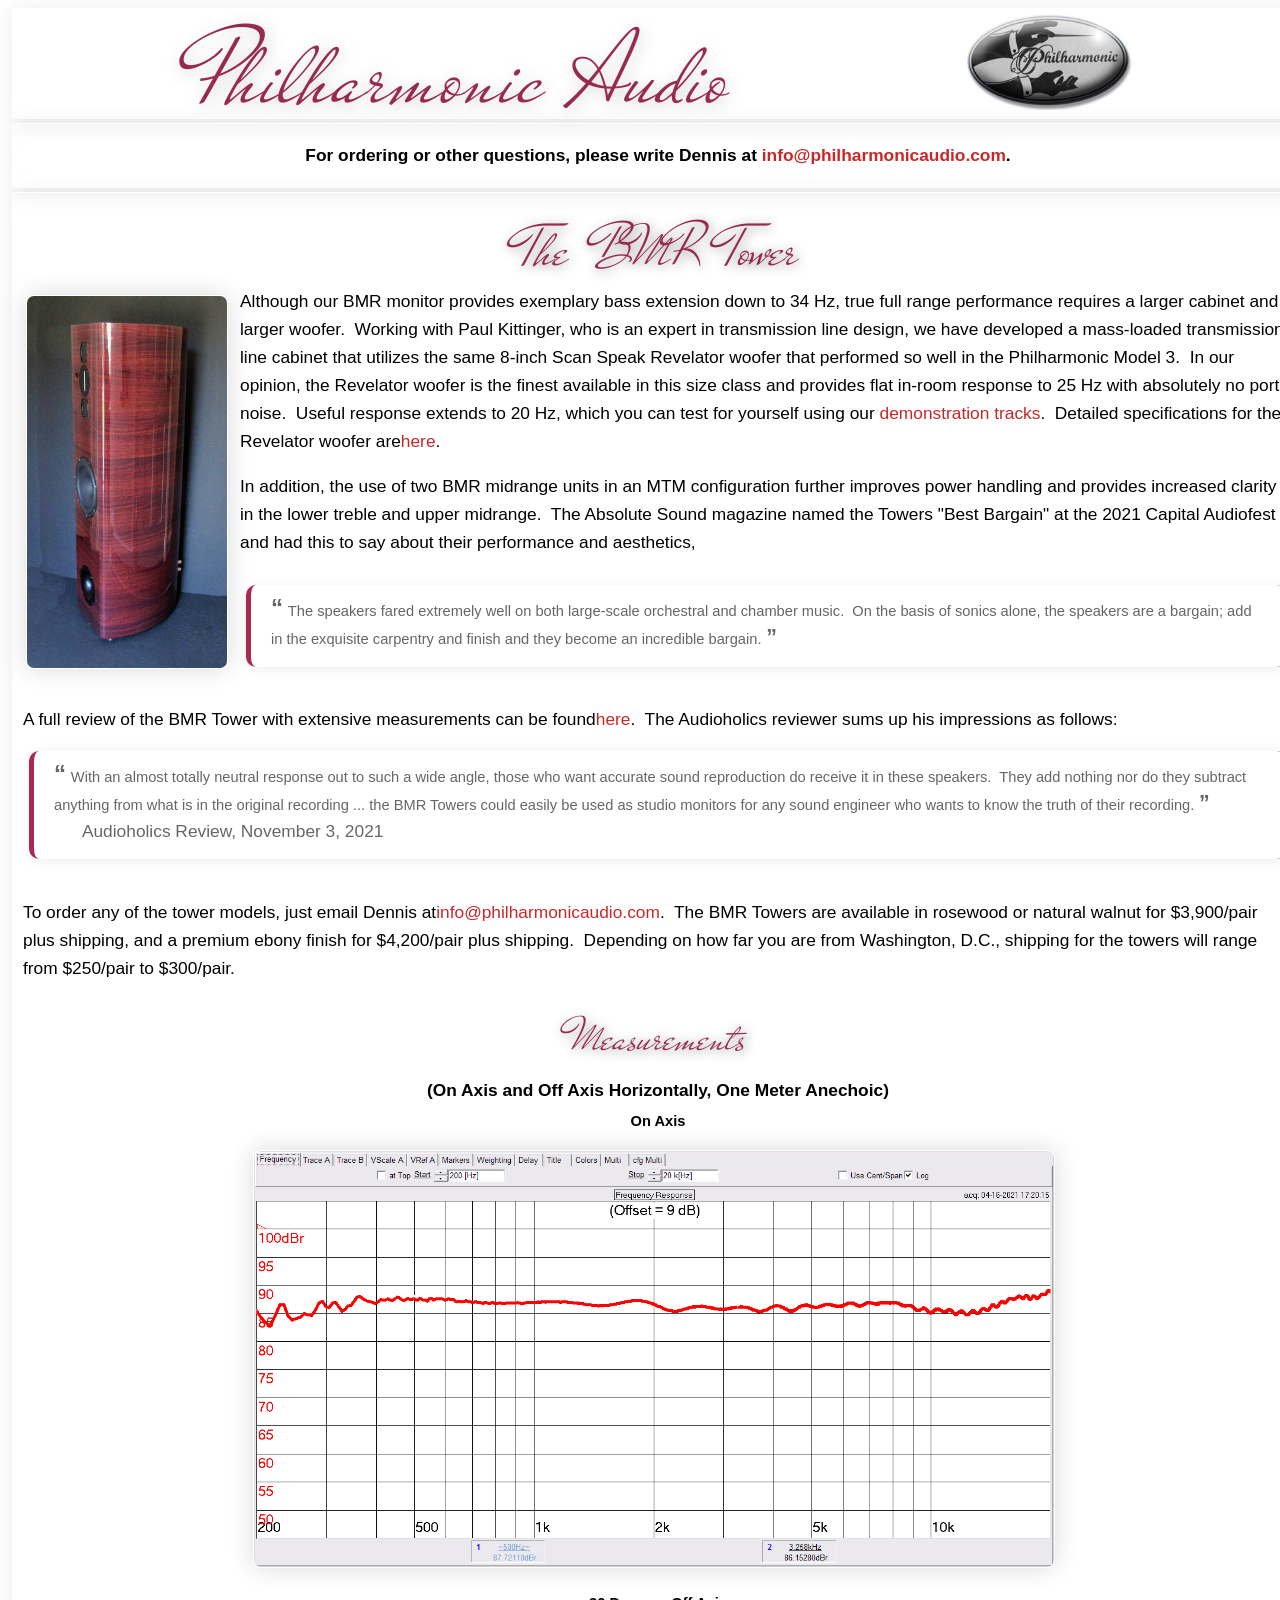
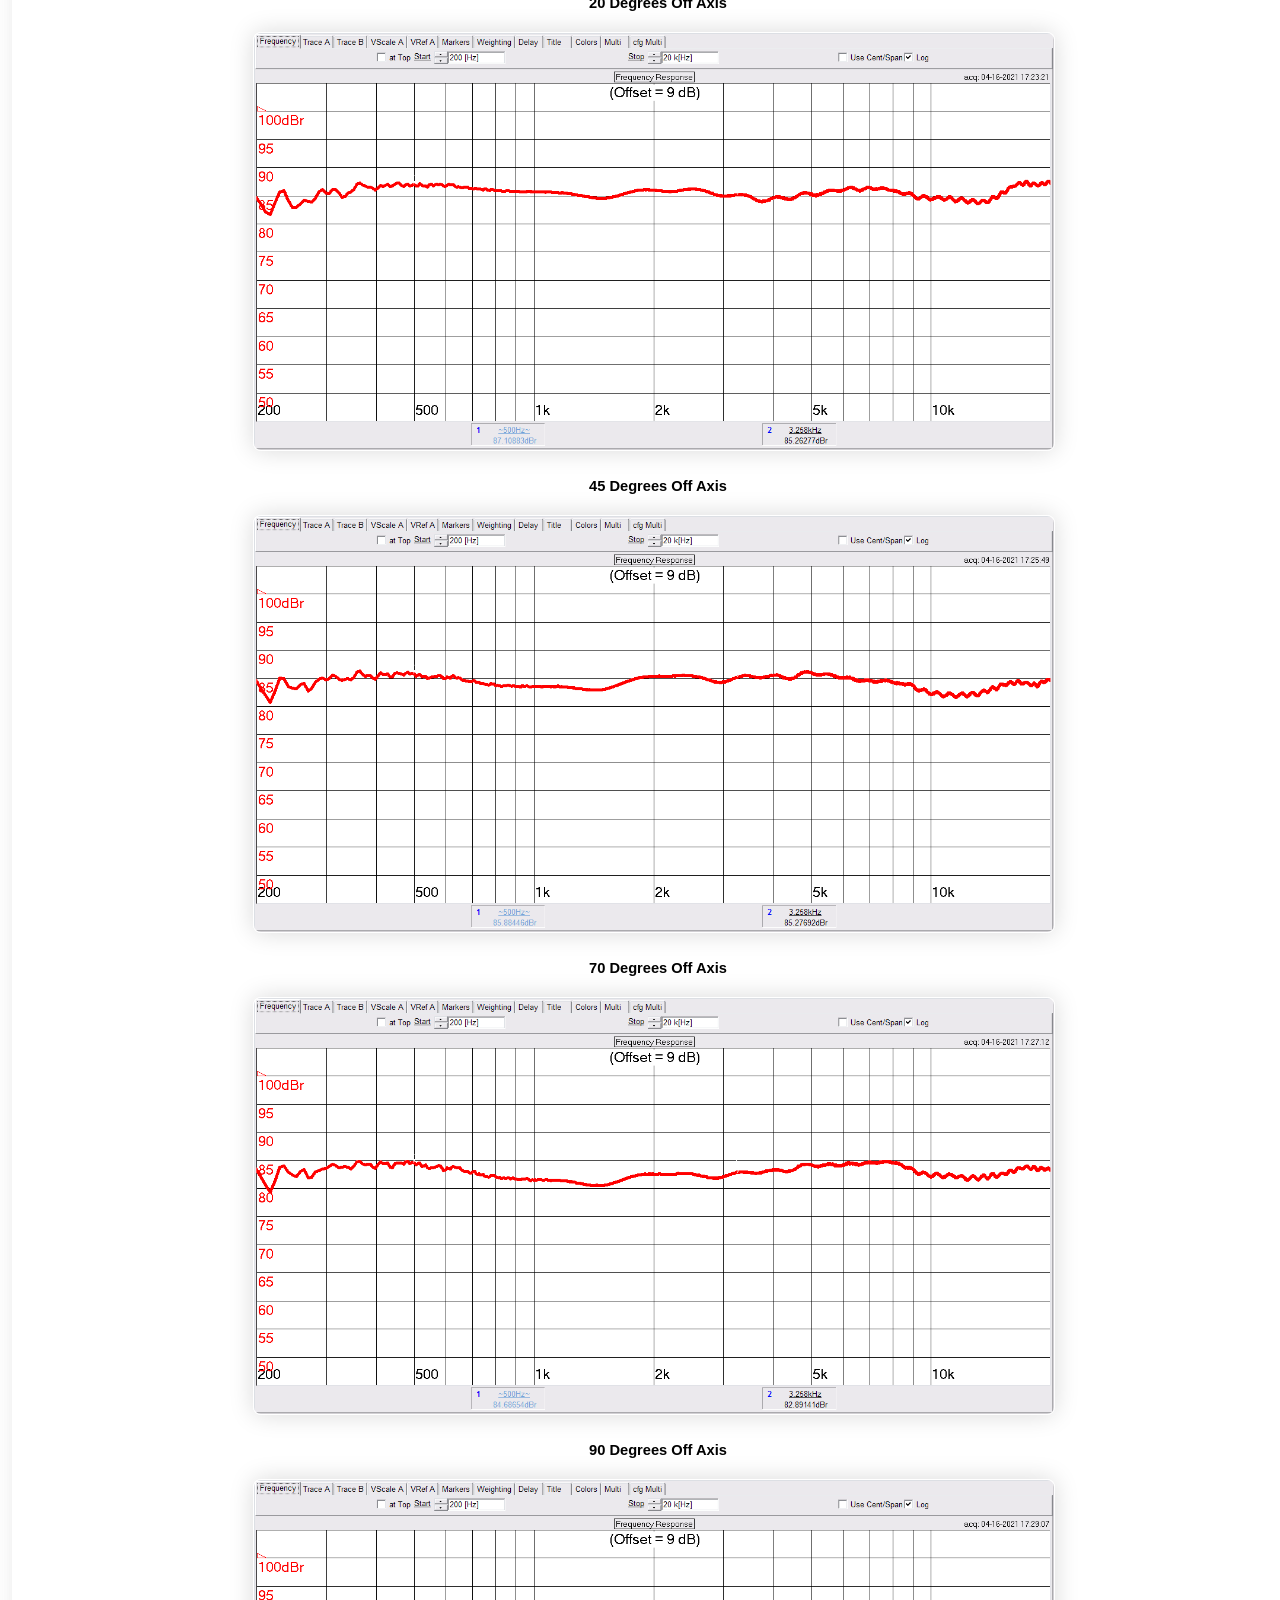
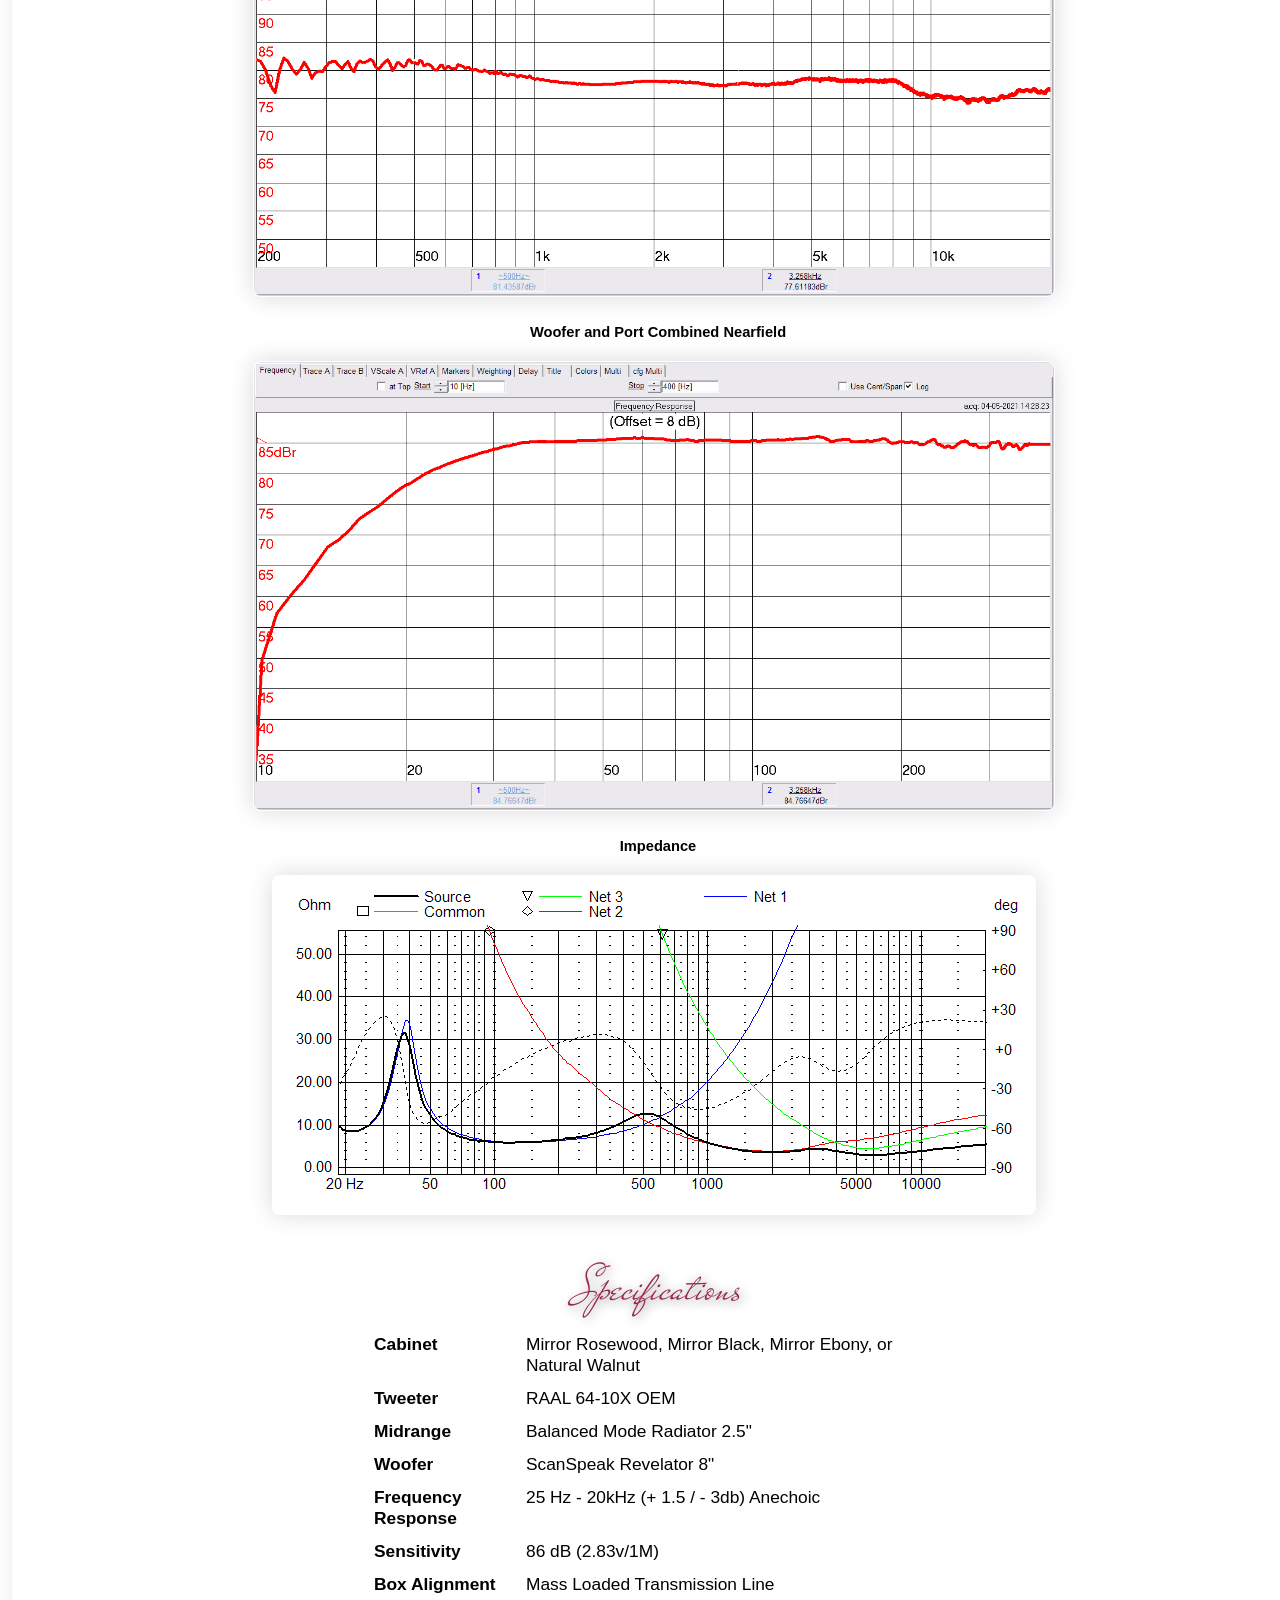
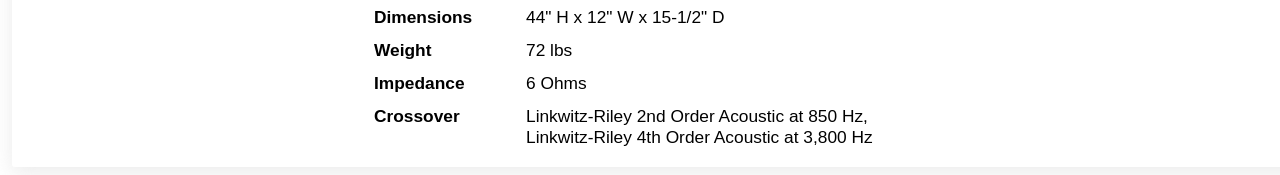
==== BMR-Tower.html @ 6891e8e4 "This is the initial file upload." ====
﻿<!doctype html>
<html>
	<head>
		<meta charset="utf-8">
			<meta name="theme-color" content="#6c89a6">
				<link rel="icon" type="image/x-icon" href="favicon.ico">
					<link href="paII.css" rel="stylesheet" type="text/css">
						<title>The BMR Tower</title>
					</head>
					<body>
						<div id="toplevel">
							<div class="control" id="banner" style="max-height:111px" onClick='(function(){window.location="index.html";})();'>
								<table style="width:100%; position:relative; z-index:-1">
									<tbody>
										<tr>
											<td>
												<h1 class="dehav">Philharmonic Audio</h1>
											</td>
											<td style="width:50px"/>
											<td>
												<img src="Collateral/insignia.jpg" alt="" width="170" height="100"/>
											</td>
											<td style="width:50px"/>
										</tr>
									</tbody>
								</table>
							</div>
							<div class="control" id="order">
								<p class="article" align="center" style="font-weight:700">For ordering or other questions, please write Dennis at <a href="mailto:info@philharmonicaudio.com" style="font-weight:700">info@philharmonicaudio.com</a>.</p>
							</div>
							<div class="control" id="main">
								<h2 class="dehav">The BMR Tower</h2>
								<p class="article">
									<img align="left" class="margin1" width="200" src="images/BMR-Tower-Rosewood-2-smaller.jpg"/>Although our BMR monitor provides exemplary bass extension down to 34 Hz, true full range performance requires a larger cabinet and a larger woofer.&nbsp; Working with Paul Kittinger, who is an expert in transmission line design, we have developed a mass-loaded transmission line cabinet that utilizes the same 8-inch Scan Speak Revelator woofer that performed so well in the Philharmonic Model 3.&nbsp; In our opinion, the Revelator woofer is the finest available in this size class and provides flat in-room response to 25 Hz with absolutely no port noise.&nbsp; Useful response extends to 20 Hz, which you can test for yourself using our&nbsp;<a href="https://drive.google.com/drive/folders/14Fd5hYrRq0GD32s-a_GsJshF5C-Fm_l6">demonstration tracks</a>.&nbsp; Detailed specifications for the Revelator woofer are<a href="https://www.madisoundspeakerstore.com/approx-8-woofers/scanspeak-22w/8851t-00-8-revelator-woofer/">here</a>.</p>
								<p class="article">In addition, the use of two BMR midrange units in an MTM configuration further improves power handling and provides increased clarity in the lower treble and upper midrange.&nbsp; The Absolute Sound magazine named the Towers "Best Bargain" at the 2021 Capital Audiofest and had this to say about their performance and aesthetics,</p>
								<table>
									<tr>
										<td>
											<div class="quotebox2" style="margin-left:5px; margin-right:5px; margin-top:10px">
												<span style="font-face:Cambria; font-weight:bold; font-size:18pt">&ldquo;</span>
												<span style="font-size:11pt;">The speakers fared extremely well on both large-scale orchestral and chamber music.&nbsp; On the basis of sonics alone, the speakers are a bargain; add in the exquisite carpentry and finish and they become an incredible bargain.</span>
												<span style="font-face:Cambria; font-weight:bold; font-size:16pt">&rdquo;</span>
											</div>
										</td>
									</tr>
									<table>
										<p class="article">
											<!-- <img align="left" class="margin1" width="200" src="images/BMR-Tower-Zebra.jpg" /> -->A full review of the BMR Tower with extensive measurements can be found<a href="https://www.audioholics.com/tower-speaker-reviews/philharmonic-bmr">here</a>.&nbsp; The Audioholics reviewer sums up his impressions as follows:</p>
										<table>
											<tr>
												<td>
													<div class="quotebox2" style="margin-left:5px; margin-right:5px; margin-top:0px">
														<span style="font-face:Cambria; font-weight:bold; font-size:18pt">&ldquo;</span>
														<span style="font-size:11pt;">With an almost totally neutral response out to such a wide angle, those who want accurate sound reproduction do receive it in these speakers.&nbsp; They add nothing nor do they subtract anything from what is in the original recording ... the BMR Towers could easily be used as studio monitors for any sound engineer who wants to know the truth of their recording.</span>
														<span style="font-face:Cambria; font-weight:bold; font-size:16pt">&rdquo;</span>
														<br>&nbsp;&nbsp;&nbsp;&nbsp;&nbsp;&nbsp;Audioholics Review, November&nbsp;3, 2021
														</div>
													</td>
												</tr>
											</table>
											<p class="article">To order any of the tower models, just email Dennis at<a href="mailto:info@philharmonicaudio.com">info@philharmonicaudio.com</a>.&nbsp; The BMR Towers are available in rosewood or natural walnut for $3,900/pair plus shipping, and a premium ebony finish for $4,200/pair plus shipping.&nbsp; Depending on how far you are from Washington, D.C., shipping for the towers will range from $250/pair to $300/pair.</p>
											<h3 class="dehav" style="margin-top:30px">Measurements</h3>
											<h5>(On Axis and Off Axis Horizontally, One Meter Anechoic)</h5>
											<h6>On Axis</h6>
											<div class="center">
												<img class="margin2" width="800" src="images/BMR Tower On Axis.png"/>
											</div>
											<h6>20 Degrees Off Axis</h6>
											<div class="center">
												<img class="margin2" width="800" src="images/BMR Tower 20 Deg Off Axis.png"/>
											</div>
											<h6>45 Degrees Off Axis</h6>
											<div class="center">
												<img class="margin2" width="800" src="images/BMR Tower 45 Deg Off Axis.png"/>
											</div>
											<h6>70 Degrees Off Axis</h6>
											<div class="center">
												<img class="margin2" width="800" src="images/BMR Tower 70 Deg Off Axis.png"/>
											</div>
											<h6>90 Degrees Off Axis</h6>
											<div class="center">
												<img class="margin2" width="800" src="images/BMR Tower 90 Deg Off Axis.png"/>
											</div>
											<h6>Woofer and Port Combined Nearfield</h6>
											<div class="center">
												<img class="margin2" width="800" src="images/BMR Tower Nearfield.png"/>
											</div>
											<h6>Impedance</h6>
											<div class="center">
												<img class="margin2" src="images/BMR Tower Impedance.png"/>
											</div>
											<h3 class="dehav" style="margin-top:30px">Specifications</h3>
											<table align="center" width="580" cellpadding="6" cellspacing="2">
												<tr>
													<td width="140">
														<b>Cabinet</b>
													</td>
													<td>Mirror Rosewood, Mirror Black, Mirror Ebony, or Natural Walnut</td>
												</tr>
												<tr>
													<td>
														<b>Tweeter</b>
													</td>
													<td>RAAL 64-10X OEM</td>
												</tr>
												<tr>
													<td>
														<b>Midrange</b>
													</td>
													<td>Balanced Mode Radiator 2.5&quot;</td>
												</tr>
												<tr>
													<td>
														<b>Woofer</b>
													</td>
													<td>ScanSpeak Revelator 8&quot;</td>
												</tr>
												<tr>
													<td>
														<b>Frequency Response</b>
													</td>
													<td>25 Hz - 20kHz (+ 1.5 / - 3db) Anechoic</td>
												</tr>
												<tr>
													<td>
														<b>Sensitivity</b>
													</td>
													<td>86 dB (2.83v/1M)</td>
												</tr>
												<tr>
													<td>
														<b>Box Alignment</b>
													</td>
													<td>Mass Loaded Transmission Line</td>
												</tr>
												<tr>
													<td>
														<b>Dimensions</b>
													</td>
													<td>44&quot; H x 12&quot; W x 15-1/2&quot; D</td>
												</tr>
												<tr>
													<td>
														<b>Weight</b>
													</td>
													<td>72 lbs</td>
												</tr>
												<tr>
													<td>
														<b>Impedance</b>
													</td>
													<td>6 Ohms</td>
												</tr>
												<tr>
													<td>
														<b>Crossover</b>
													</td>
													<td>Linkwitz-Riley 2nd Order Acoustic at 850 Hz,<br>Linkwitz-Riley 4th Order Acoustic at 3,800 Hz</td>
													</tr>
													<tr colspan="2" height="10">
														<td/>
													</tr>
												</table>
											</div>
										</div>
									</body>
								</html>
---- paII.css ----
/* Theme Name:     Philharmonious 
   Description:    Cursive Webfont + Shadow Boxes 
   Template:       paII
*/

@font-face {
  font-family: 'Mr De Haviland';
  src: url(MrDeHaviland.woff2) format('woff2'), url(MrDeHaviland.woff) format('woff'), url(MrDeHaviland.ttf) format('truetype');
}

.dehav {
  font-family: 'Mr De Haviland';
  font-style: normal;
  font-weight: 400;
  text-align: center;
  word-spacing: 10px;
}

html {
  overflow-y: scroll;
  font-feature-settings: "kern" 1;
  text-rendering: optimizeLegibility;
}

body {
  font-size: 12pt;
}

p, div, span {
	font-size: 13pt;
  font-family: Tahoma, Helvetica, sans-serif;
}

h1, h2, h3, h4, h5, h6 {
  margin: 0 0 0 0;
}

h1 {
  font-size: 78pt;
  color: #982a4f;
  text-shadow: 2px 3px 15px rgba(128, 128, 128, 0.40);
}

h2 {
  font-size: 44pt;
  color: #982a4f;
  margin-top: 20px;
  margin-bottom: -20px;
  text-shadow: 2px 2px 12px #808080;
}

h3 {
  font-size: 36pt;
  line-height: 40pt;
  text-align: center;
  color: #982a4f;
  text-shadow: 2px 2px 12px #808080;
  margin-top: 10px;
  margin-bottom: 12px;
}

h4 {
  font-size: 32pt;
  color: #982a4f;
  text-shadow: 2px 2px 12px #808080;
  margin-top: 24px;
  margin-bottom: 12px;
}

h5 {
  font-size: 13pt;
  font-weight: 700;
  color: #000000;
  text-align: center;
  line-height: 26px;
  margin-top: 12px;
}

h6 {
  font-size: 11pt;
  color: #000000;
  margin-top: 10px;
  text-align: center;
}

table {
  border: 0;
  border-collapse: collapse;
}

td {
  vertical-align: top;
}

img.margin1, img.margin2, img.margin3 {
  border: 1px solid #fff;
  border-radius: 8px;
  box-shadow: 0 0 24px 0 #DaDaDa;
}

img.margin1 {
  margin: 8px 12px 12px 3px;
}

img.margin2 {
  margin: 21px 12px 12px 3px;
}

img.margin3 {
  display: block;
  margin: 4px auto 4px auto;
}

img.margin4 {
  border: 3px solid #fff;
  border-radius: 8px;
  box-shadow: 0 0 24px 0 #DaDaDa;
}

a {
  text-decoration: none;
  color: #c82828;
  font-weight: 400;
}

a.review {
  font-weight: 700;
  border-bottom: 1px dotted #d0cbc4;
}

.control {
  margin: 4px;
  border: 1px solid #fff;
  border-radius: 3px;
  box-shadow: 2px 4px 20px 2px rgba(204, 204, 204, 0.4);
  box-sizing: border-box;
}

.reviewbox {
  min-height: 40px;
  margin: 20px 10px 15px 10px;
  border: 1px solid #fff;
  border-radius: 10px;
  box-shadow: 2px 4px 20px 2px rgba(224, 224, 224, 0.3) inset;
  padding: 10px 20px 10px 20px;
  box-sizing: border-box;
  line-height: 24px;
  min-width: 1250px;
  max-width: 1265px;
}
.productbox {
  min-height: 40px;
  margin: 20px 10px 4px 10px;
  border: 1px solid #fff;
  border-radius: 15px;
  box-shadow: 2px 4px 10px 2px rgba(240, 240, 240, 0.5) inset;
  padding:0 10px 10px 10px;
  box-sizing: border-box;
  line-height: 24px;
}
.productbox:hover {
  border: 1px solid #f0e8e4;
  opacity: 0.90;
}

.quotebox1 {
  min-height: 40px;
  margin: 20px 80px 20px 80px;
  border: 1px solid #fff;
  border-radius: 10px;
  box-shadow: 2px 4px 20px 2px rgba(224, 224, 224, 0.6) inset;
  padding: 10px 20px 10px 20px;
  box-sizing: border-box;
  line-height: 26px;
  min-width: 1200px;
  max-width: 1200px;
}

.quotebox2 {
  line-height: 26px;
  color: #666;
  margin: 20px 85px 20px 80px;
  padding: 10px 20px 15px 20px;
  border-left: 5px solid #aa2a4f;
  border-right: 2px solid #bb2a4f;
  display: inline-block;
  border-radius:10px;
  box-shadow: 2px 2px 15px #eee;
}

.article {
  font-size: 13pt;
  line-height: 28px;
}

.newspaper {
  font-size: 10pt;
  line-height: 23px;
  -webkit-column-count: 3;
  -moz-column-count: 3;
  column-count: 3;
  -webkit-column-rule: 1px dotted #b0b0b0;
  -moz-column-rule: 1px dotted #b0b0b0;
  column-rule: 1px dotted #b0b0b0;
  -webkit-column-gap: 40px;
  -moz-column-gap: 40px;
  column-gap: 40px;
}

.figure_desc {
  padding: 0 18px 0 10px;
  font-family: Cambria, Times, serif;
  font-size: 9pt;
  font-style: italic;
  text-shadow: 2px 2px 10px #c0b8b8;
  line-height: 18px;
}

.img-sub {
  font-size: 8pt;
  text-align: left;
  line-height: 18px;
  padding-left: 2.5in;
  padding-right: 2.0in;
}

.center {
  text-align: center;
}

.bigBlurb { font-size:14pt;
  line-height:30px; 
  margin-top:30px;
  margin-right:80px;
  margin-left:90px;
  text-align:center;text-shadow: 2px 2px 16px #a0a0a0;
  font-weight:700;
}

#toplevel {
  min-width: 1300px;
  max-width: 1300px;
  margin-left: auto;
  margin-right: auto;
}

#banner:hover {
  cursor: pointer;
}

#nav {
  min-height: 32px;
  border: 2px solid #fff;
  box-shadow: 2px 4px 20px 1px rgba(186, 186, 186, 1) inset;
  background-color: #ddd;
  margin: 12px 6px 14px 6px;
  padding-top: 3px;
  box-sizing: border-box;
}

#nav ul {
  margin: 0;
  list-style-type: none;
}

#nav a {
  width: 23%;
  display: block;
  float: left;
  text-transform: uppercase;
  color: #303455;
  text-align: center;
  text-decoration: none;
  font-weight: bold;
  font-size: 14px;
  padding: 3px 0 3px 10px;
}

#nav a:hover, #nav a:focus, #nav a:active {
  color: #fff;
  background-color: #000;
}

#main {
  padding: 0 10px 0 10px;
  text-align: left;
}
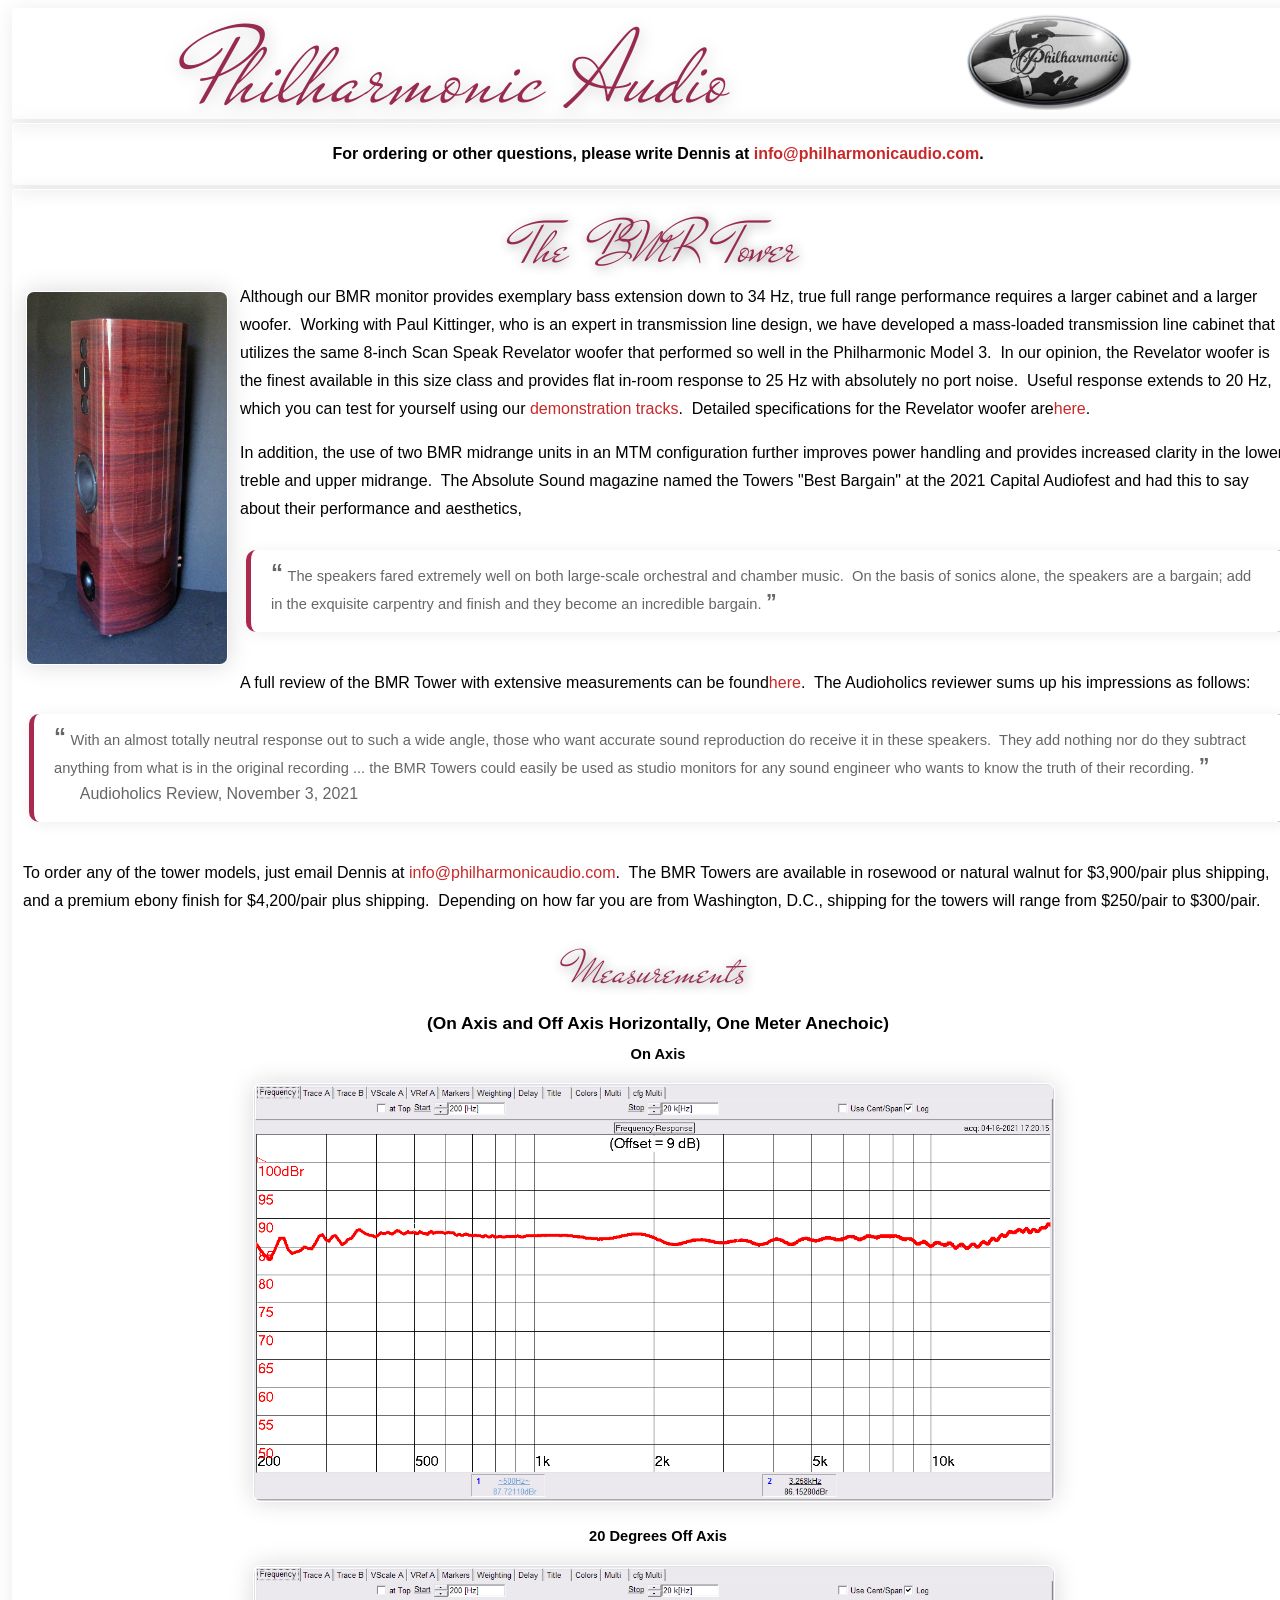
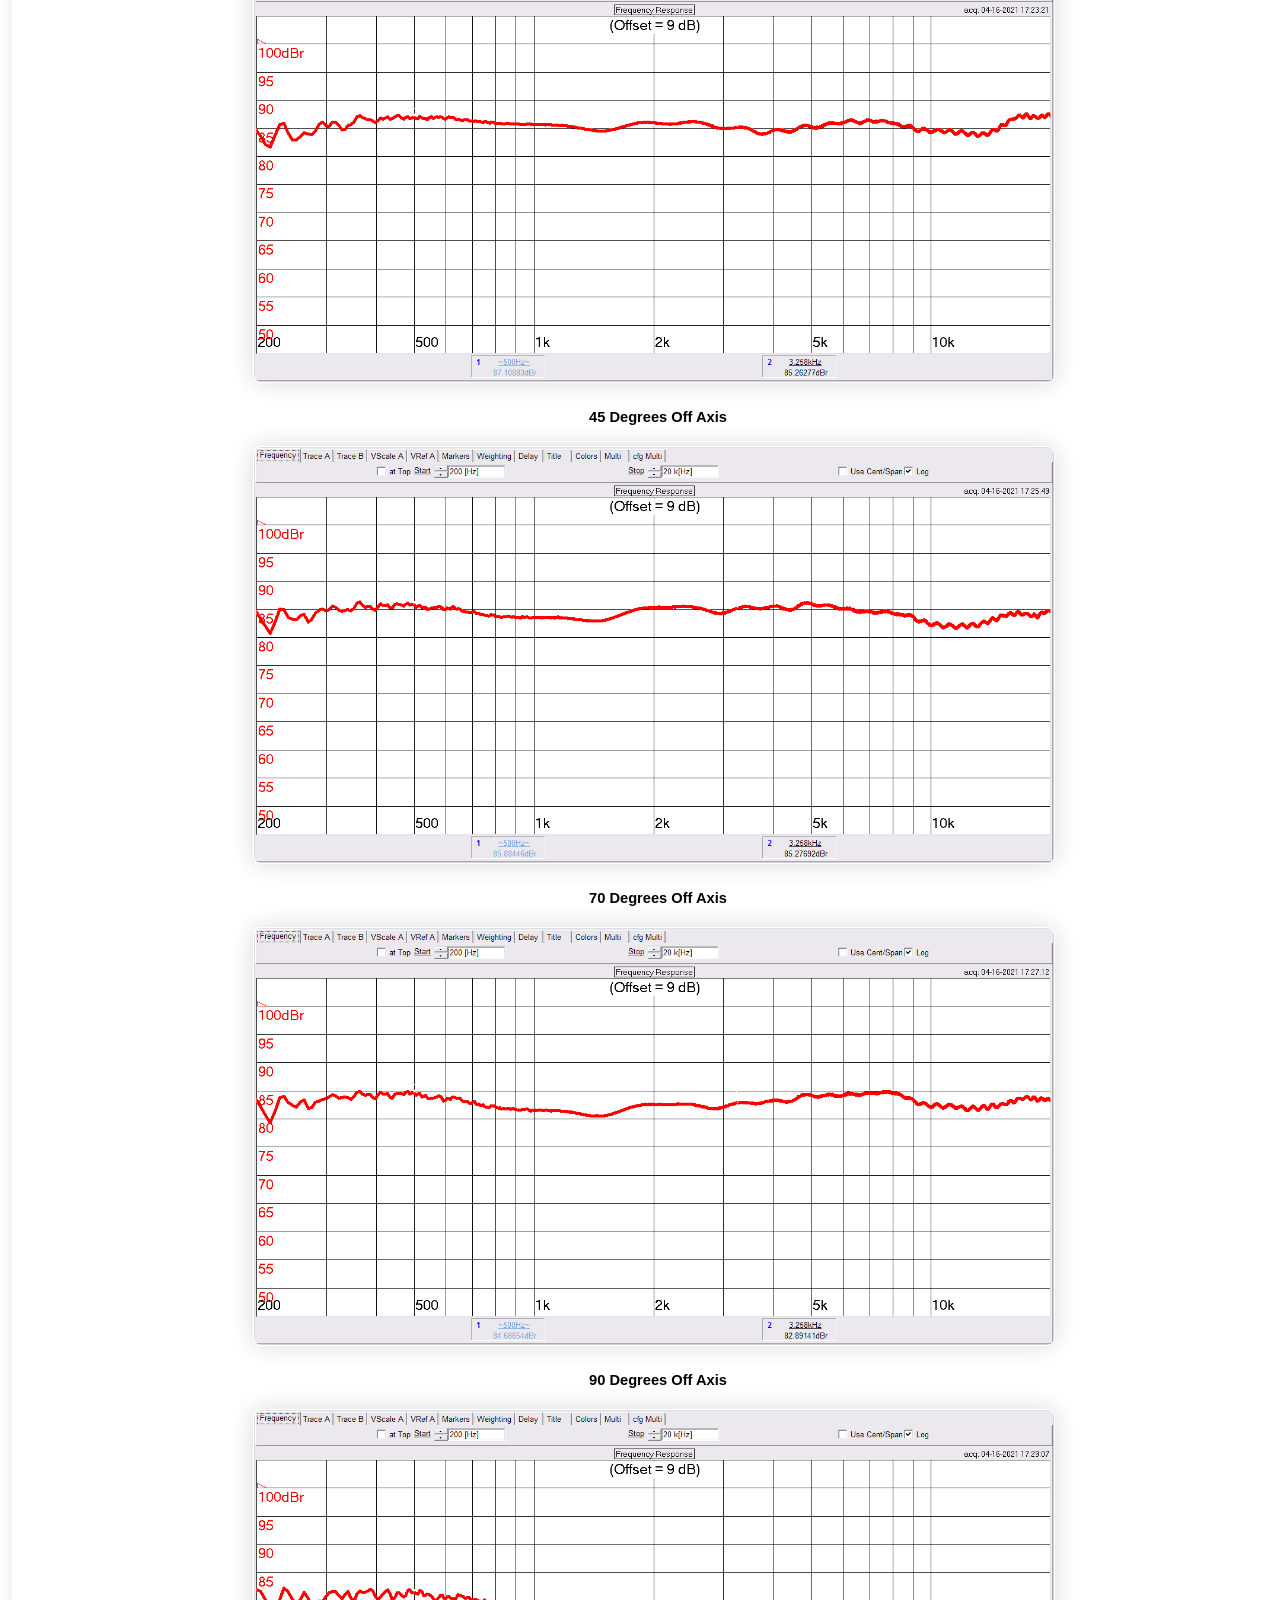
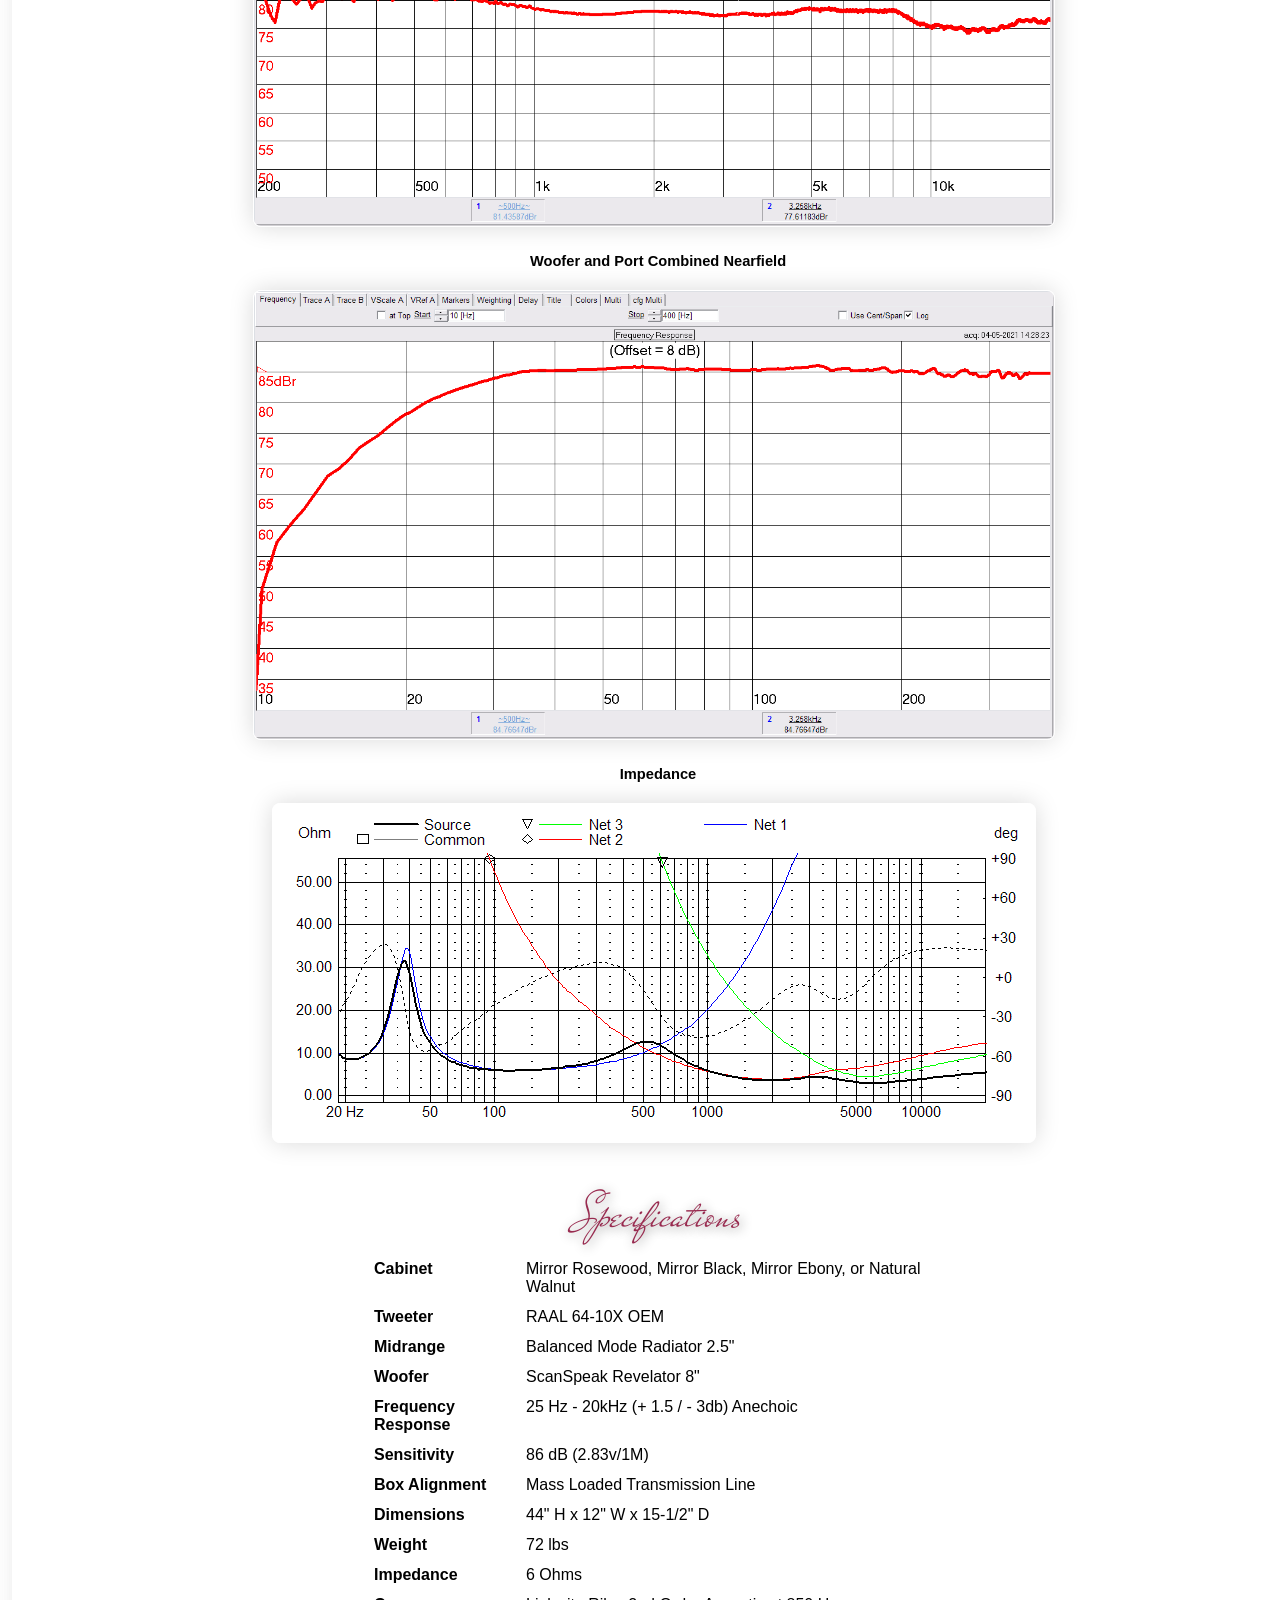
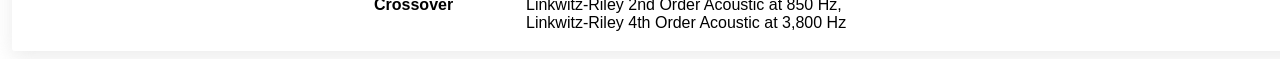
==== commit 68ce768d: "Update BMR-Tower.html" ====
--- a/BMR-Tower.html
+++ b/BMR-Tower.html
@@ -58,7 +58,7 @@
 													</td>
 												</tr>
 											</table>
-											<p class="article">To order any of the tower models, just email Dennis at<a href="mailto:info@philharmonicaudio.com">info@philharmonicaudio.com</a>.&nbsp; The BMR Towers are available in rosewood or natural walnut for $3,900/pair plus shipping, and a premium ebony finish for $4,200/pair plus shipping.&nbsp; Depending on how far you are from Washington, D.C., shipping for the towers will range from $250/pair to $300/pair.</p>
+											<p class="article">To order any of the tower models, just email Dennis at&nbsp;<a href="mailto:info@philharmonicaudio.com">info@philharmonicaudio.com</a>.&nbsp; The BMR Towers are available in rosewood or natural walnut for $3,900/pair plus shipping, and a premium ebony finish for $4,200/pair plus shipping.&nbsp; Depending on how far you are from Washington, D.C., shipping for the towers will range from $250/pair to $300/pair.</p>
 											<h3 class="dehav" style="margin-top:30px">Measurements</h3>
 											<h5>(On Axis and Off Axis Horizontally, One Meter Anechoic)</h5>
 											<h6>On Axis</h6>
@@ -164,4 +164,4 @@
 											</div>
 										</div>
 									</body>
-								</html>+								</html>
--- a/paII.css
+++ b/paII.css
@@ -27,7 +27,7 @@
 }
 
 p, div, span {
-	font-size: 13pt;
+  font-size: 12pt;
   font-family: Tahoma, Helvetica, sans-serif;
 }
 
@@ -189,7 +189,7 @@
 }
 
 .article {
-  font-size: 13pt;
+  font-size: 12pt;
   line-height: 28px;
 }
 
@@ -284,4 +284,4 @@
 #main {
   padding: 0 10px 0 10px;
   text-align: left;
-}+}
